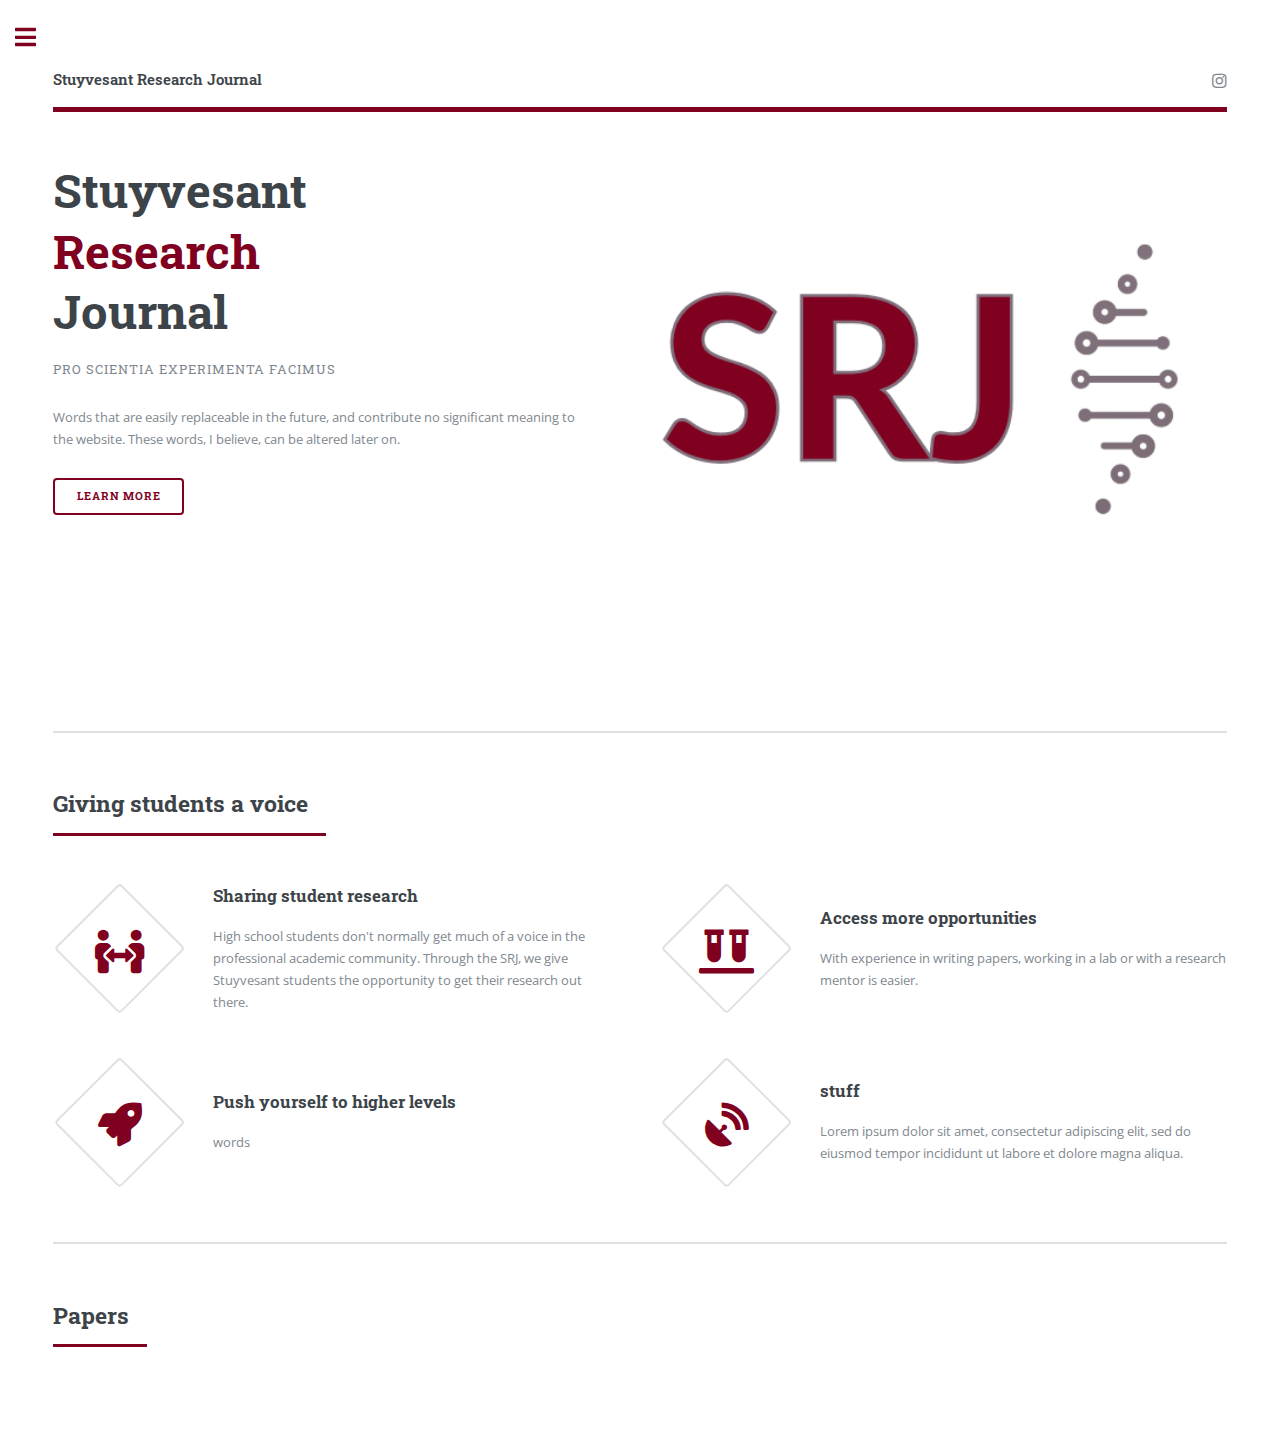
==== index.html @ 85391aee "Add files via upload" ====
<!DOCTYPE HTML>
<!--
	Editorial by HTML5 UP
	html5up.net | @ajlkn
	Free for personal and commercial use under the CCA 3.0 license (html5up.net/license)
-->
<html>

<head>
	<title>SRJ | Home</title>
	<meta charset="utf-8">
	<meta name="viewport" content="width=device-width, initial-scale=1, user-scalable=no">
	<link rel="stylesheet" href="assets/css/main.css">
</head>

<body class="is-preload">

	<!-- Wrapper -->
	<div id="wrapper">

		<!-- Main -->
		<div id="main">
			<div class="inner">

				<!-- Header -->
				<header id="header">
					<a href="index.html" class="logo"><strong>Stuyvesant Research Journal</strong></a>
					<ul class="icons">
						<!--
										<li><a href="#" class="icon brands fa-twitter"><span class="label">Twitter</span></a></li>
										<li><a href="#" class="icon brands fa-facebook-f"><span class="label">Facebook</span></a></li>
										<li><a href="#" class="icon brands fa-snapchat-ghost"><span class="label">Snapchat</span></a></li>
                                        -->
						<li><a href="#" class="icon brands fa-instagram"><span class="label">Instagram</span></a></li>
						<!--
										<li><a href="#" class="icon brands fa-medium-m"><span class="label">Medium</span></a></li>
                                        -->
					</ul>
				</header>

				<!-- Banner -->
				<section id="banner">
					<div class="content">
						<header>
							<h1>Stuyvesant<br>
								<span style="color: #800020">Research</span><br>
								Journal
							</h1>
							<p>Pro scientia experimenta facimus</p>
						</header>
						<p>Words that are easily replaceable in the future, and contribute no significant meaning to the
							website. These words, I believe, can be altered later on.</p>
						<ul class="actions">
							<li><a href="#" class="button big">Learn More</a></li>
						</ul>
					</div>
					<span class="image object">
						<img src="images/srj_logo(prototype).png" alt="" />
					</span>
				</section>

				<!-- Section -->
				<section>
					<header class="major">
						<h2>Giving students a voice</h2>
					</header>
					<div class="features">
						<article>
							<span class="icon solid fa-people-arrows"></span>
							<div class="content">
								<h3>Sharing student research</h3>
								<p>High school students don't normally get much of a voice in the professional academic
									community. Through the SRJ, we give Stuyvesant students the opportunity to get their
									research out there.</p>
							</div>
						</article>
						<article>
							<span class="icon solid fa-vials"></span>
							<div class="content">
								<h3>Access more opportunities</h3>
								<p>With experience in writing papers, working in a lab or with a research mentor is
									easier.</p>
							</div>
						</article>
						<article>
							<span class="icon solid fa-rocket"></span>
							<div class="content">
								<h3>Push yourself to higher levels</h3>
								<p>words</p>
							</div>
						</article>
						<article>
							<span class="icon solid fa-satellite-dish"></span>
							<div class="content">
								<h3>stuff</h3>
								<p>Lorem ipsum dolor sit amet, consectetur adipiscing elit, sed do eiusmod tempor
									incididunt ut labore et dolore magna aliqua.</p>
							</div>
						</article>
					</div>
				</section>

				<!-- Section -->
				<section>
					<header class="major">
						<h2>Papers</h2>
					</header>
					<div class="posts">
						<!--
						<article>
							<a href="#" class="image"><img src="images/pic01.jpg" alt="" /></a>
							<h3>Interdum aenean</h3>
							<p>Aenean ornare velit lacus, ac varius enim lorem ullamcorper dolore. Proin aliquam
								facilisis ante interdum. Sed nulla amet lorem feugiat tempus aliquam.</p>
							<ul class="actions">
								<li><a href="#" class="button">More</a></li>
							</ul>
						</article>
						<article>
							<a href="#" class="image"><img src="images/pic02.jpg" alt="" /></a>
							<h3>Nulla amet dolore</h3>
							<p>Aenean ornare velit lacus, ac varius enim lorem ullamcorper dolore. Proin aliquam
								facilisis ante interdum. Sed nulla amet lorem feugiat tempus aliquam.</p>
							<ul class="actions">
								<li><a href="#" class="button">More</a></li>
							</ul>
						</article>
						<article>
							<a href="#" class="image"><img src="images/pic03.jpg" alt="" /></a>
							<h3>Tempus ullamcorper</h3>
							<p>Aenean ornare velit lacus, ac varius enim lorem ullamcorper dolore. Proin aliquam
								facilisis ante interdum. Sed nulla amet lorem feugiat tempus aliquam.</p>
							<ul class="actions">
								<li><a href="#" class="button">More</a></li>
							</ul>
						</article>
						<article>
							<a href="#" class="image"><img src="images/pic04.jpg" alt="" /></a>
							<h3>Sed etiam facilis</h3>
							<p>Aenean ornare velit lacus, ac varius enim lorem ullamcorper dolore. Proin aliquam
								facilisis ante interdum. Sed nulla amet lorem feugiat tempus aliquam.</p>
							<ul class="actions">
								<li><a href="#" class="button">More</a></li>
							</ul>
						</article>
						<article>
							<a href="#" class="image"><img src="images/pic05.jpg" alt="" /></a>
							<h3>Feugiat lorem aenean</h3>
							<p>Aenean ornare velit lacus, ac varius enim lorem ullamcorper dolore. Proin aliquam
								facilisis ante interdum. Sed nulla amet lorem feugiat tempus aliquam.</p>
							<ul class="actions">
								<li><a href="#" class="button">More</a></li>
							</ul>
						</article>
						<article>
							<a href="#" class="image"><img src="images/pic06.jpg" alt="" /></a>
							<h3>Amet varius aliquam</h3>
							<p>Aenean ornare velit lacus, ac varius enim lorem ullamcorper dolore. Proin aliquam
								facilisis ante interdum. Sed nulla amet lorem feugiat tempus aliquam.</p>
							<ul class="actions">
								<li><a href="#" class="button">More</a></li>
							</ul>
						</article>-->
					</div>
				</section>

			</div>
		</div>

		<!-- Sidebar -->
		<div id="sidebar">
			<div class="inner">

				<!-- Search -->
				<section id="search" class="alt">
					<form method="post" action="#">
						<input type="text" name="query" id="query" placeholder="Search" />
					</form>
				</section>

				<!-- Menu -->
				<nav id="menu">
					<header class="major">
						<h2>Menu</h2>
					</header>
					<ul>
						<li><a href="index.html">Homepage</a></li>
						<li><a href="about.html">About Us</a></li>
						<li>
							<span class="opener">Papers</span>
							<ul>
								<li><a href="#">All Papers</a></li>
								<li><a href="#">Biology</a></li>
								<li><a href="#">Chemistry</a></li>
								<li><a href="#">Mathematics</a></li>
							</ul>
						</li>
						<li><a href="#">Submit your own</a></li>
						<li><a href="#">Contact us</a></li>
					</ul>
				</nav>

				<!-- Section
				<section>
					<header class="major">
						<h2>Ante interdum</h2>
					</header>
					<div class="mini-posts">
						<article>
							<a href="#" class="image"><img src="images/pic07.jpg" alt="" /></a>
							<p>Aenean ornare velit lacus, ac varius enim lorem ullamcorper dolore aliquam.</p>
						</article>
						<article>
							<a href="#" class="image"><img src="images/pic08.jpg" alt="" /></a>
							<p>Aenean ornare velit lacus, ac varius enim lorem ullamcorper dolore aliquam.</p>
						</article>
						<article>
							<a href="#" class="image"><img src="images/pic09.jpg" alt="" /></a>
							<p>Aenean ornare velit lacus, ac varius enim lorem ullamcorper dolore aliquam.</p>
						</article>
					</div>
					<ul class="actions">
						<li><a href="#" class="button">More</a></li>
					</ul>
				</section>
			-->

				<!-- Section -->
				<section>
					<header class="major">
						<h2>Get in touch</h2>
					</header>
					<p>Sed varius enim lorem ullamcorper dolore aliquam aenean ornare velit lacus, ac varius enim lorem
						ullamcorper dolore. Proin sed aliquam facilisis ante interdum. Sed nulla amet lorem feugiat
						tempus aliquam.</p>
					<ul class="contact">
						<li class="icon solid fa-envelope"><a href="#">address@domain.com</a></li>
						<li class="icon solid fa-phone">(000) 000-0000</li>
						<li class="icon solid fa-home">345 Chambers Street<br />
							New York, NY 10282</li>
					</ul>
				</section>

				<!-- Footer -->
				<footer id="footer">
					<p class="copyright">&copy; We don't have one. No rights reserved. Created by Ian Savino.</p>
				</footer>

			</div>
		</div>

	</div>

	<!-- Scripts -->
	<script src="assets/js/jquery.min.js"></script>
	<script src="assets/js/browser.min.js"></script>
	<script src="assets/js/breakpoints.min.js"></script>
	<script src="assets/js/util.js"></script>
	<script src="assets/js/main.js"></script>

</body>

</html>
---- assets/css/main.css ----
@import url(fontawesome-all.min.css);
@import url("https://fonts.googleapis.com/css?family=Open+Sans:400,600,400italic,600italic|Roboto+Slab:400,700");
/*
	Editorial by HTML5 UP
	html5up.net | @ajlkn
	Free for personal and commercial use under the CCA 3.0 license (html5up.net/license)
*/
html, body, div, span, applet, object,
iframe, h1, h2, h3, h4, h5, h6, p, blockquote,
pre, a, abbr, acronym, address, big, cite,
code, del, dfn, em, img, ins, kbd, q, s, samp,
small, strike, strong, sub, sup, tt, var, b,
u, i, center, dl, dt, dd, ol, ul, li, fieldset,
form, label, legend, table, caption, tbody,
tfoot, thead, tr, th, td, article, aside,
canvas, details, embed, figure, figcaption,
footer, header, hgroup, menu, nav, output, ruby,
section, summary, time, mark, audio, video {
  margin: 0;
  padding: 0;
  border: 0;
  font-size: 100%;
  font: inherit;
  vertical-align: baseline; }

article, aside, details, figcaption, figure,
footer, header, hgroup, menu, nav, section {
  display: block; }

body {
  line-height: 1; }

ol, ul {
  list-style: none; }

blockquote, q {
  quotes: none; }
  blockquote:before, blockquote:after, q:before, q:after {
    content: '';
    content: none; }

table {
  border-collapse: collapse;
  border-spacing: 0; }

body {
  -webkit-text-size-adjust: none; }

mark {
  background-color: transparent;
  color: inherit; }

input::-moz-focus-inner {
  border: 0;
  padding: 0; }

input, select, textarea {
  -moz-appearance: none;
  -webkit-appearance: none;
  -ms-appearance: none;
  appearance: none; }

/* Basic */
@-ms-viewport {
  width: device-width; }

body {
  -ms-overflow-style: scrollbar; }

@media screen and (max-width: 480px) {
  html, body {
    min-width: 320px; } }

html {
  box-sizing: border-box; }

*, *:before, *:after {
  box-sizing: inherit; }

body {
  background: #ffffff; }
  body.is-preload *, body.is-preload *:before, body.is-preload *:after, body.is-resizing *, body.is-resizing *:before, body.is-resizing *:after {
    -moz-animation: none !important;
    -webkit-animation: none !important;
    -ms-animation: none !important;
    animation: none !important;
    -moz-transition: none !important;
    -webkit-transition: none !important;
    -ms-transition: none !important;
    transition: none !important; }

/* Type */
body, input, select, textarea {
  color: #7f888f;
  font-family: "Open Sans", sans-serif;
  font-size: 13pt;
  font-weight: 400;
  line-height: 1.65; }
  @media screen and (max-width: 1680px) {
    body, input, select, textarea {
      font-size: 11pt; } }
  @media screen and (max-width: 1280px) {
    body, input, select, textarea {
      font-size: 10pt; } }
  @media screen and (max-width: 360px) {
    body, input, select, textarea {
      font-size: 9pt; } }

a {
  -moz-transition: color 0.2s ease-in-out, border-bottom-color 0.2s ease-in-out;
  -webkit-transition: color 0.2s ease-in-out, border-bottom-color 0.2s ease-in-out;
  -ms-transition: color 0.2s ease-in-out, border-bottom-color 0.2s ease-in-out;
  transition: color 0.2s ease-in-out, border-bottom-color 0.2s ease-in-out;
  border-bottom: dotted 1px;
  color: #800020;
  text-decoration: none; }
  a:hover {
    border-bottom-color: #800020;
    color: #800020 !important; }
    a:hover strong {
      color: inherit; }

strong, b {
  color: #3d4449;
  font-weight: 600; }

em, i {
  font-style: italic; }

p {
  margin: 0 0 2em 0; }

h1, h2, h3, h4, h5, h6 {
  color: #3d4449;
  font-family: "Roboto Slab", serif;
  font-weight: 700;
  line-height: 1.5;
  margin: 0 0 1em 0; }
  h1 a, h2 a, h3 a, h4 a, h5 a, h6 a {
    color: inherit;
    text-decoration: none;
    border-bottom: 0; }

h1 {
  font-size: 4em;
  margin: 0 0 0.5em 0;
  line-height: 1.3; }

h2 {
  font-size: 1.75em; }

h3 {
  font-size: 1.25em; }

h4 {
  font-size: 1.1em; }

h5 {
  font-size: 0.9em; }

h6 {
  font-size: 0.7em; }

@media screen and (max-width: 1680px) {
  h1 {
    font-size: 3.5em; } }

@media screen and (max-width: 980px) {
  h1 {
    font-size: 3.25em; } }

@media screen and (max-width: 736px) {
  h1 {
    font-size: 2em;
    line-height: 1.4; }
  h2 {
    font-size: 1.5em; } }

sub {
  font-size: 0.8em;
  position: relative;
  top: 0.5em; }

sup {
  font-size: 0.8em;
  position: relative;
  top: -0.5em; }

blockquote {
  border-left: solid 3px rgba(210, 215, 217, 0.75);
  font-style: italic;
  margin: 0 0 2em 0;
  padding: 0.5em 0 0.5em 2em; }

code {
  background: rgba(230, 235, 237, 0.25);
  border-radius: 0.375em;
  border: solid 1px rgba(210, 215, 217, 0.75);
  font-family: "Courier New", monospace;
  font-size: 0.9em;
  margin: 0 0.25em;
  padding: 0.25em 0.65em; }

pre {
  -webkit-overflow-scrolling: touch;
  font-family: "Courier New", monospace;
  font-size: 0.9em;
  margin: 0 0 2em 0; }
  pre code {
    display: block;
    line-height: 1.75;
    padding: 1em 1.5em;
    overflow-x: auto; }

hr {
  border: 0;
  border-bottom: solid 1px rgba(210, 215, 217, 0.75);
  margin: 2em 0; }
  hr.major {
    margin: 3em 0; }

.align-left {
  text-align: left; }

.align-center {
  text-align: center; }

.align-right {
  text-align: right; }

/* Row */
.row {
  display: flex;
  flex-wrap: wrap;
  box-sizing: border-box;
  align-items: stretch; }
  .row > * {
    box-sizing: border-box; }
  .row.gtr-uniform > * > :last-child {
    margin-bottom: 0; }
  .row.aln-left {
    justify-content: flex-start; }
  .row.aln-center {
    justify-content: center; }
  .row.aln-right {
    justify-content: flex-end; }
  .row.aln-top {
    align-items: flex-start; }
  .row.aln-middle {
    align-items: center; }
  .row.aln-bottom {
    align-items: flex-end; }
  .row > .imp {
    order: -1; }
  .row > .col-1 {
    width: 8.33333%; }
  .row > .off-1 {
    margin-left: 8.33333%; }
  .row > .col-2 {
    width: 16.66667%; }
  .row > .off-2 {
    margin-left: 16.66667%; }
  .row > .col-3 {
    width: 25%; }
  .row > .off-3 {
    margin-left: 25%; }
  .row > .col-4 {
    width: 33.33333%; }
  .row > .off-4 {
    margin-left: 33.33333%; }
  .row > .col-5 {
    width: 41.66667%; }
  .row > .off-5 {
    margin-left: 41.66667%; }
  .row > .col-6 {
    width: 50%; }
  .row > .off-6 {
    margin-left: 50%; }
  .row > .col-7 {
    width: 58.33333%; }
  .row > .off-7 {
    margin-left: 58.33333%; }
  .row > .col-8 {
    width: 66.66667%; }
  .row > .off-8 {
    margin-left: 66.66667%; }
  .row > .col-9 {
    width: 75%; }
  .row > .off-9 {
    margin-left: 75%; }
  .row > .col-10 {
    width: 83.33333%; }
  .row > .off-10 {
    margin-left: 83.33333%; }
  .row > .col-11 {
    width: 91.66667%; }
  .row > .off-11 {
    margin-left: 91.66667%; }
  .row > .col-12 {
    width: 100%; }
  .row > .off-12 {
    margin-left: 100%; }
  .row.gtr-0 {
    margin-top: 0;
    margin-left: 0em; }
    .row.gtr-0 > * {
      padding: 0 0 0 0em; }
    .row.gtr-0.gtr-uniform {
      margin-top: 0em; }
      .row.gtr-0.gtr-uniform > * {
        padding-top: 0em; }
  .row.gtr-25 {
    margin-top: 0;
    margin-left: -0.375em; }
    .row.gtr-25 > * {
      padding: 0 0 0 0.375em; }
    .row.gtr-25.gtr-uniform {
      margin-top: -0.375em; }
      .row.gtr-25.gtr-uniform > * {
        padding-top: 0.375em; }
  .row.gtr-50 {
    margin-top: 0;
    margin-left: -0.75em; }
    .row.gtr-50 > * {
      padding: 0 0 0 0.75em; }
    .row.gtr-50.gtr-uniform {
      margin-top: -0.75em; }
      .row.gtr-50.gtr-uniform > * {
        padding-top: 0.75em; }
  .row {
    margin-top: 0;
    margin-left: -1.5em; }
    .row > * {
      padding: 0 0 0 1.5em; }
    .row.gtr-uniform {
      margin-top: -1.5em; }
      .row.gtr-uniform > * {
        padding-top: 1.5em; }
  .row.gtr-150 {
    margin-top: 0;
    margin-left: -2.25em; }
    .row.gtr-150 > * {
      padding: 0 0 0 2.25em; }
    .row.gtr-150.gtr-uniform {
      margin-top: -2.25em; }
      .row.gtr-150.gtr-uniform > * {
        padding-top: 2.25em; }
  .row.gtr-200 {
    margin-top: 0;
    margin-left: -3em; }
    .row.gtr-200 > * {
      padding: 0 0 0 3em; }
    .row.gtr-200.gtr-uniform {
      margin-top: -3em; }
      .row.gtr-200.gtr-uniform > * {
        padding-top: 3em; }
  @media screen and (max-width: 1680px) {
    .row {
      display: flex;
      flex-wrap: wrap;
      box-sizing: border-box;
      align-items: stretch; }
      .row > * {
        box-sizing: border-box; }
      .row.gtr-uniform > * > :last-child {
        margin-bottom: 0; }
      .row.aln-left {
        justify-content: flex-start; }
      .row.aln-center {
        justify-content: center; }
      .row.aln-right {
        justify-content: flex-end; }
      .row.aln-top {
        align-items: flex-start; }
      .row.aln-middle {
        align-items: center; }
      .row.aln-bottom {
        align-items: flex-end; }
      .row > .imp-xlarge {
        order: -1; }
      .row > .col-1-xlarge {
        width: 8.33333%; }
      .row > .off-1-xlarge {
        margin-left: 8.33333%; }
      .row > .col-2-xlarge {
        width: 16.66667%; }
      .row > .off-2-xlarge {
        margin-left: 16.66667%; }
      .row > .col-3-xlarge {
        width: 25%; }
      .row > .off-3-xlarge {
        margin-left: 25%; }
      .row > .col-4-xlarge {
        width: 33.33333%; }
      .row > .off-4-xlarge {
        margin-left: 33.33333%; }
      .row > .col-5-xlarge {
        width: 41.66667%; }
      .row > .off-5-xlarge {
        margin-left: 41.66667%; }
      .row > .col-6-xlarge {
        width: 50%; }
      .row > .off-6-xlarge {
        margin-left: 50%; }
      .row > .col-7-xlarge {
        width: 58.33333%; }
      .row > .off-7-xlarge {
        margin-left: 58.33333%; }
      .row > .col-8-xlarge {
        width: 66.66667%; }
      .row > .off-8-xlarge {
        margin-left: 66.66667%; }
      .row > .col-9-xlarge {
        width: 75%; }
      .row > .off-9-xlarge {
        margin-left: 75%; }
      .row > .col-10-xlarge {
        width: 83.33333%; }
      .row > .off-10-xlarge {
        margin-left: 83.33333%; }
      .row > .col-11-xlarge {
        width: 91.66667%; }
      .row > .off-11-xlarge {
        margin-left: 91.66667%; }
      .row > .col-12-xlarge {
        width: 100%; }
      .row > .off-12-xlarge {
        margin-left: 100%; }
      .row.gtr-0 {
        margin-top: 0;
        margin-left: 0em; }
        .row.gtr-0 > * {
          padding: 0 0 0 0em; }
        .row.gtr-0.gtr-uniform {
          margin-top: 0em; }
          .row.gtr-0.gtr-uniform > * {
            padding-top: 0em; }
      .row.gtr-25 {
        margin-top: 0;
        margin-left: -0.375em; }
        .row.gtr-25 > * {
          padding: 0 0 0 0.375em; }
        .row.gtr-25.gtr-uniform {
          margin-top: -0.375em; }
          .row.gtr-25.gtr-uniform > * {
            padding-top: 0.375em; }
      .row.gtr-50 {
        margin-top: 0;
        margin-left: -0.75em; }
        .row.gtr-50 > * {
          padding: 0 0 0 0.75em; }
        .row.gtr-50.gtr-uniform {
          margin-top: -0.75em; }
          .row.gtr-50.gtr-uniform > * {
            padding-top: 0.75em; }
      .row {
        margin-top: 0;
        margin-left: -1.5em; }
        .row > * {
          padding: 0 0 0 1.5em; }
        .row.gtr-uniform {
          margin-top: -1.5em; }
          .row.gtr-uniform > * {
            padding-top: 1.5em; }
      .row.gtr-150 {
        margin-top: 0;
        margin-left: -2.25em; }
        .row.gtr-150 > * {
          padding: 0 0 0 2.25em; }
        .row.gtr-150.gtr-uniform {
          margin-top: -2.25em; }
          .row.gtr-150.gtr-uniform > * {
            padding-top: 2.25em; }
      .row.gtr-200 {
        margin-top: 0;
        margin-left: -3em; }
        .row.gtr-200 > * {
          padding: 0 0 0 3em; }
        .row.gtr-200.gtr-uniform {
          margin-top: -3em; }
          .row.gtr-200.gtr-uniform > * {
            padding-top: 3em; } }
  @media screen and (max-width: 1280px) {
    .row {
      display: flex;
      flex-wrap: wrap;
      box-sizing: border-box;
      align-items: stretch; }
      .row > * {
        box-sizing: border-box; }
      .row.gtr-uniform > * > :last-child {
        margin-bottom: 0; }
      .row.aln-left {
        justify-content: flex-start; }
      .row.aln-center {
        justify-content: center; }
      .row.aln-right {
        justify-content: flex-end; }
      .row.aln-top {
        align-items: flex-start; }
      .row.aln-middle {
        align-items: center; }
      .row.aln-bottom {
        align-items: flex-end; }
      .row > .imp-large {
        order: -1; }
      .row > .col-1-large {
        width: 8.33333%; }
      .row > .off-1-large {
        margin-left: 8.33333%; }
      .row > .col-2-large {
        width: 16.66667%; }
      .row > .off-2-large {
        margin-left: 16.66667%; }
      .row > .col-3-large {
        width: 25%; }
      .row > .off-3-large {
        margin-left: 25%; }
      .row > .col-4-large {
        width: 33.33333%; }
      .row > .off-4-large {
        margin-left: 33.33333%; }
      .row > .col-5-large {
        width: 41.66667%; }
      .row > .off-5-large {
        margin-left: 41.66667%; }
      .row > .col-6-large {
        width: 50%; }
      .row > .off-6-large {
        margin-left: 50%; }
      .row > .col-7-large {
        width: 58.33333%; }
      .row > .off-7-large {
        margin-left: 58.33333%; }
      .row > .col-8-large {
        width: 66.66667%; }
      .row > .off-8-large {
        margin-left: 66.66667%; }
      .row > .col-9-large {
        width: 75%; }
      .row > .off-9-large {
        margin-left: 75%; }
      .row > .col-10-large {
        width: 83.33333%; }
      .row > .off-10-large {
        margin-left: 83.33333%; }
      .row > .col-11-large {
        width: 91.66667%; }
      .row > .off-11-large {
        margin-left: 91.66667%; }
      .row > .col-12-large {
        width: 100%; }
      .row > .off-12-large {
        margin-left: 100%; }
      .row.gtr-0 {
        margin-top: 0;
        margin-left: 0em; }
        .row.gtr-0 > * {
          padding: 0 0 0 0em; }
        .row.gtr-0.gtr-uniform {
          margin-top: 0em; }
          .row.gtr-0.gtr-uniform > * {
            padding-top: 0em; }
      .row.gtr-25 {
        margin-top: 0;
        margin-left: -0.375em; }
        .row.gtr-25 > * {
          padding: 0 0 0 0.375em; }
        .row.gtr-25.gtr-uniform {
          margin-top: -0.375em; }
          .row.gtr-25.gtr-uniform > * {
            padding-top: 0.375em; }
      .row.gtr-50 {
        margin-top: 0;
        margin-left: -0.75em; }
        .row.gtr-50 > * {
          padding: 0 0 0 0.75em; }
        .row.gtr-50.gtr-uniform {
          margin-top: -0.75em; }
          .row.gtr-50.gtr-uniform > * {
            padding-top: 0.75em; }
      .row {
        margin-top: 0;
        margin-left: -1.5em; }
        .row > * {
          padding: 0 0 0 1.5em; }
        .row.gtr-uniform {
          margin-top: -1.5em; }
          .row.gtr-uniform > * {
            padding-top: 1.5em; }
      .row.gtr-150 {
        margin-top: 0;
        margin-left: -2.25em; }
        .row.gtr-150 > * {
          padding: 0 0 0 2.25em; }
        .row.gtr-150.gtr-uniform {
          margin-top: -2.25em; }
          .row.gtr-150.gtr-uniform > * {
            padding-top: 2.25em; }
      .row.gtr-200 {
        margin-top: 0;
        margin-left: -3em; }
        .row.gtr-200 > * {
          padding: 0 0 0 3em; }
        .row.gtr-200.gtr-uniform {
          margin-top: -3em; }
          .row.gtr-200.gtr-uniform > * {
            padding-top: 3em; } }
  @media screen and (max-width: 980px) {
    .row {
      display: flex;
      flex-wrap: wrap;
      box-sizing: border-box;
      align-items: stretch; }
      .row > * {
        box-sizing: border-box; }
      .row.gtr-uniform > * > :last-child {
        margin-bottom: 0; }
      .row.aln-left {
        justify-content: flex-start; }
      .row.aln-center {
        justify-content: center; }
      .row.aln-right {
        justify-content: flex-end; }
      .row.aln-top {
        align-items: flex-start; }
      .row.aln-middle {
        align-items: center; }
      .row.aln-bottom {
        align-items: flex-end; }
      .row > .imp-medium {
        order: -1; }
      .row > .col-1-medium {
        width: 8.33333%; }
      .row > .off-1-medium {
        margin-left: 8.33333%; }
      .row > .col-2-medium {
        width: 16.66667%; }
      .row > .off-2-medium {
        margin-left: 16.66667%; }
      .row > .col-3-medium {
        width: 25%; }
      .row > .off-3-medium {
        margin-left: 25%; }
      .row > .col-4-medium {
        width: 33.33333%; }
      .row > .off-4-medium {
        margin-left: 33.33333%; }
      .row > .col-5-medium {
        width: 41.66667%; }
      .row > .off-5-medium {
        margin-left: 41.66667%; }
      .row > .col-6-medium {
        width: 50%; }
      .row > .off-6-medium {
        margin-left: 50%; }
      .row > .col-7-medium {
        width: 58.33333%; }
      .row > .off-7-medium {
        margin-left: 58.33333%; }
      .row > .col-8-medium {
        width: 66.66667%; }
      .row > .off-8-medium {
        margin-left: 66.66667%; }
      .row > .col-9-medium {
        width: 75%; }
      .row > .off-9-medium {
        margin-left: 75%; }
      .row > .col-10-medium {
        width: 83.33333%; }
      .row > .off-10-medium {
        margin-left: 83.33333%; }
      .row > .col-11-medium {
        width: 91.66667%; }
      .row > .off-11-medium {
        margin-left: 91.66667%; }
      .row > .col-12-medium {
        width: 100%; }
      .row > .off-12-medium {
        margin-left: 100%; }
      .row.gtr-0 {
        margin-top: 0;
        margin-left: 0em; }
        .row.gtr-0 > * {
          padding: 0 0 0 0em; }
        .row.gtr-0.gtr-uniform {
          margin-top: 0em; }
          .row.gtr-0.gtr-uniform > * {
            padding-top: 0em; }
      .row.gtr-25 {
        margin-top: 0;
        margin-left: -0.375em; }
        .row.gtr-25 > * {
          padding: 0 0 0 0.375em; }
        .row.gtr-25.gtr-uniform {
          margin-top: -0.375em; }
          .row.gtr-25.gtr-uniform > * {
            padding-top: 0.375em; }
      .row.gtr-50 {
        margin-top: 0;
        margin-left: -0.75em; }
        .row.gtr-50 > * {
          padding: 0 0 0 0.75em; }
        .row.gtr-50.gtr-uniform {
          margin-top: -0.75em; }
          .row.gtr-50.gtr-uniform > * {
            padding-top: 0.75em; }
      .row {
        margin-top: 0;
        margin-left: -1.5em; }
        .row > * {
          padding: 0 0 0 1.5em; }
        .row.gtr-uniform {
          margin-top: -1.5em; }
          .row.gtr-uniform > * {
            padding-top: 1.5em; }
      .row.gtr-150 {
        margin-top: 0;
        margin-left: -2.25em; }
        .row.gtr-150 > * {
          padding: 0 0 0 2.25em; }
        .row.gtr-150.gtr-uniform {
          margin-top: -2.25em; }
          .row.gtr-150.gtr-uniform > * {
            padding-top: 2.25em; }
      .row.gtr-200 {
        margin-top: 0;
        margin-left: -3em; }
        .row.gtr-200 > * {
          padding: 0 0 0 3em; }
        .row.gtr-200.gtr-uniform {
          margin-top: -3em; }
          .row.gtr-200.gtr-uniform > * {
            padding-top: 3em; } }
  @media screen and (max-width: 736px) {
    .row {
      display: flex;
      flex-wrap: wrap;
      box-sizing: border-box;
      align-items: stretch; }
      .row > * {
        box-sizing: border-box; }
      .row.gtr-uniform > * > :last-child {
        margin-bottom: 0; }
      .row.aln-left {
        justify-content: flex-start; }
      .row.aln-center {
        justify-content: center; }
      .row.aln-right {
        justify-content: flex-end; }
      .row.aln-top {
        align-items: flex-start; }
      .row.aln-middle {
        align-items: center; }
      .row.aln-bottom {
        align-items: flex-end; }
      .row > .imp-small {
        order: -1; }
      .row > .col-1-small {
        width: 8.33333%; }
      .row > .off-1-small {
        margin-left: 8.33333%; }
      .row > .col-2-small {
        width: 16.66667%; }
      .row > .off-2-small {
        margin-left: 16.66667%; }
      .row > .col-3-small {
        width: 25%; }
      .row > .off-3-small {
        margin-left: 25%; }
      .row > .col-4-small {
        width: 33.33333%; }
      .row > .off-4-small {
        margin-left: 33.33333%; }
      .row > .col-5-small {
        width: 41.66667%; }
      .row > .off-5-small {
        margin-left: 41.66667%; }
      .row > .col-6-small {
        width: 50%; }
      .row > .off-6-small {
        margin-left: 50%; }
      .row > .col-7-small {
        width: 58.33333%; }
      .row > .off-7-small {
        margin-left: 58.33333%; }
      .row > .col-8-small {
        width: 66.66667%; }
      .row > .off-8-small {
        margin-left: 66.66667%; }
      .row > .col-9-small {
        width: 75%; }
      .row > .off-9-small {
        margin-left: 75%; }
      .row > .col-10-small {
        width: 83.33333%; }
      .row > .off-10-small {
        margin-left: 83.33333%; }
      .row > .col-11-small {
        width: 91.66667%; }
      .row > .off-11-small {
        margin-left: 91.66667%; }
      .row > .col-12-small {
        width: 100%; }
      .row > .off-12-small {
        margin-left: 100%; }
      .row.gtr-0 {
        margin-top: 0;
        margin-left: 0em; }
        .row.gtr-0 > * {
          padding: 0 0 0 0em; }
        .row.gtr-0.gtr-uniform {
          margin-top: 0em; }
          .row.gtr-0.gtr-uniform > * {
            padding-top: 0em; }
      .row.gtr-25 {
        margin-top: 0;
        margin-left: -0.375em; }
        .row.gtr-25 > * {
          padding: 0 0 0 0.375em; }
        .row.gtr-25.gtr-uniform {
          margin-top: -0.375em; }
          .row.gtr-25.gtr-uniform > * {
            padding-top: 0.375em; }
      .row.gtr-50 {
        margin-top: 0;
        margin-left: -0.75em; }
        .row.gtr-50 > * {
          padding: 0 0 0 0.75em; }
        .row.gtr-50.gtr-uniform {
          margin-top: -0.75em; }
          .row.gtr-50.gtr-uniform > * {
            padding-top: 0.75em; }
      .row {
        margin-top: 0;
        margin-left: -1.5em; }
        .row > * {
          padding: 0 0 0 1.5em; }
        .row.gtr-uniform {
          margin-top: -1.5em; }
          .row.gtr-uniform > * {
            padding-top: 1.5em; }
      .row.gtr-150 {
        margin-top: 0;
        margin-left: -2.25em; }
        .row.gtr-150 > * {
          padding: 0 0 0 2.25em; }
        .row.gtr-150.gtr-uniform {
          margin-top: -2.25em; }
          .row.gtr-150.gtr-uniform > * {
            padding-top: 2.25em; }
      .row.gtr-200 {
        margin-top: 0;
        margin-left: -3em; }
        .row.gtr-200 > * {
          padding: 0 0 0 3em; }
        .row.gtr-200.gtr-uniform {
          margin-top: -3em; }
          .row.gtr-200.gtr-uniform > * {
            padding-top: 3em; } }
  @media screen and (max-width: 480px) {
    .row {
      display: flex;
      flex-wrap: wrap;
      box-sizing: border-box;
      align-items: stretch; }
      .row > * {
        box-sizing: border-box; }
      .row.gtr-uniform > * > :last-child {
        margin-bottom: 0; }
      .row.aln-left {
        justify-content: flex-start; }
      .row.aln-center {
        justify-content: center; }
      .row.aln-right {
        justify-content: flex-end; }
      .row.aln-top {
        align-items: flex-start; }
      .row.aln-middle {
        align-items: center; }
      .row.aln-bottom {
        align-items: flex-end; }
      .row > .imp-xsmall {
        order: -1; }
      .row > .col-1-xsmall {
        width: 8.33333%; }
      .row > .off-1-xsmall {
        margin-left: 8.33333%; }
      .row > .col-2-xsmall {
        width: 16.66667%; }
      .row > .off-2-xsmall {
        margin-left: 16.66667%; }
      .row > .col-3-xsmall {
        width: 25%; }
      .row > .off-3-xsmall {
        margin-left: 25%; }
      .row > .col-4-xsmall {
        width: 33.33333%; }
      .row > .off-4-xsmall {
        margin-left: 33.33333%; }
      .row > .col-5-xsmall {
        width: 41.66667%; }
      .row > .off-5-xsmall {
        margin-left: 41.66667%; }
      .row > .col-6-xsmall {
        width: 50%; }
      .row > .off-6-xsmall {
        margin-left: 50%; }
      .row > .col-7-xsmall {
        width: 58.33333%; }
      .row > .off-7-xsmall {
        margin-left: 58.33333%; }
      .row > .col-8-xsmall {
        width: 66.66667%; }
      .row > .off-8-xsmall {
        margin-left: 66.66667%; }
      .row > .col-9-xsmall {
        width: 75%; }
      .row > .off-9-xsmall {
        margin-left: 75%; }
      .row > .col-10-xsmall {
        width: 83.33333%; }
      .row > .off-10-xsmall {
        margin-left: 83.33333%; }
      .row > .col-11-xsmall {
        width: 91.66667%; }
      .row > .off-11-xsmall {
        margin-left: 91.66667%; }
      .row > .col-12-xsmall {
        width: 100%; }
      .row > .off-12-xsmall {
        margin-left: 100%; }
      .row.gtr-0 {
        margin-top: 0;
        margin-left: 0em; }
        .row.gtr-0 > * {
          padding: 0 0 0 0em; }
        .row.gtr-0.gtr-uniform {
          margin-top: 0em; }
          .row.gtr-0.gtr-uniform > * {
            padding-top: 0em; }
      .row.gtr-25 {
        margin-top: 0;
        margin-left: -0.375em; }
        .row.gtr-25 > * {
          padding: 0 0 0 0.375em; }
        .row.gtr-25.gtr-uniform {
          margin-top: -0.375em; }
          .row.gtr-25.gtr-uniform > * {
            padding-top: 0.375em; }
      .row.gtr-50 {
        margin-top: 0;
        margin-left: -0.75em; }
        .row.gtr-50 > * {
          padding: 0 0 0 0.75em; }
        .row.gtr-50.gtr-uniform {
          margin-top: -0.75em; }
          .row.gtr-50.gtr-uniform > * {
            padding-top: 0.75em; }
      .row {
        margin-top: 0;
        margin-left: -1.5em; }
        .row > * {
          padding: 0 0 0 1.5em; }
        .row.gtr-uniform {
          margin-top: -1.5em; }
          .row.gtr-uniform > * {
            padding-top: 1.5em; }
      .row.gtr-150 {
        margin-top: 0;
        margin-left: -2.25em; }
        .row.gtr-150 > * {
          padding: 0 0 0 2.25em; }
        .row.gtr-150.gtr-uniform {
          margin-top: -2.25em; }
          .row.gtr-150.gtr-uniform > * {
            padding-top: 2.25em; }
      .row.gtr-200 {
        margin-top: 0;
        margin-left: -3em; }
        .row.gtr-200 > * {
          padding: 0 0 0 3em; }
        .row.gtr-200.gtr-uniform {
          margin-top: -3em; }
          .row.gtr-200.gtr-uniform > * {
            padding-top: 3em; } }

/* Section/Article */
section.special, article.special {
  text-align: center; }

header p {
  font-family: "Roboto Slab", serif;
  font-size: 1em;
  font-weight: 400;
  letter-spacing: 0.075em;
  margin-top: -0.5em;
  text-transform: uppercase; }

header.major > :last-child {
  border-bottom: solid 3px #800020;
  display: inline-block;
  margin: 0 0 2em 0;
  padding: 0 0.75em 0.5em 0; }

header.main > :last-child {
  margin: 0 0 1em 0; }

/* Form */
form {
  margin: 0 0 2em 0; }

label {
  color: #3d4449;
  display: block;
  font-size: 0.9em;
  font-weight: 600;
  margin: 0 0 1em 0; }

input[type="text"],
input[type="password"],
input[type="email"],
input[type="tel"],
input[type="search"],
input[type="url"],
select,
textarea {
  -moz-appearance: none;
  -webkit-appearance: none;
  -ms-appearance: none;
  appearance: none;
  background: #ffffff;
  border-radius: 0.375em;
  border: none;
  border: solid 1px rgba(210, 215, 217, 0.75);
  color: inherit;
  display: block;
  outline: 0;
  padding: 0 1em;
  text-decoration: none;
  width: 100%; }
  input[type="text"]:invalid,
  input[type="password"]:invalid,
  input[type="email"]:invalid,
  input[type="tel"]:invalid,
  input[type="search"]:invalid,
  input[type="url"]:invalid,
  select:invalid,
  textarea:invalid {
    box-shadow: none; }
  input[type="text"]:focus,
  input[type="password"]:focus,
  input[type="email"]:focus,
  input[type="tel"]:focus,
  input[type="search"]:focus,
  input[type="url"]:focus,
  select:focus,
  textarea:focus {
    border-color: #800020;
    box-shadow: 0 0 0 1px #800020; }

select {
  background-image: url("data:image/svg+xml;charset=utf8,%3Csvg xmlns='http://www.w3.org/2000/svg' width='40' height='40' preserveAspectRatio='none' viewBox='0 0 40 40'%3E%3Cpath d='M9.4,12.3l10.4,10.4l10.4-10.4c0.2-0.2,0.5-0.4,0.9-0.4c0.3,0,0.6,0.1,0.9,0.4l3.3,3.3c0.2,0.2,0.4,0.5,0.4,0.9 c0,0.4-0.1,0.6-0.4,0.9L20.7,31.9c-0.2,0.2-0.5,0.4-0.9,0.4c-0.3,0-0.6-0.1-0.9-0.4L4.3,17.3c-0.2-0.2-0.4-0.5-0.4-0.9 c0-0.4,0.1-0.6,0.4-0.9l3.3-3.3c0.2-0.2,0.5-0.4,0.9-0.4S9.1,12.1,9.4,12.3z' fill='rgba(210, 215, 217, 0.75)' /%3E%3C/svg%3E");
  background-size: 1.25em;
  background-repeat: no-repeat;
  background-position: calc(100% - 1em) center;
  height: 2.75em;
  padding-right: 2.75em;
  text-overflow: ellipsis; }
  select option {
    color: #3d4449;
    background: #ffffff; }
  select:focus::-ms-value {
    background-color: transparent; }
  select::-ms-expand {
    display: none; }

input[type="text"],
input[type="password"],
input[type="email"],
input[type="tel"],
input[type="search"],
input[type="url"],
select {
  height: 2.75em; }

textarea {
  padding: 0.75em 1em; }

input[type="checkbox"],
input[type="radio"] {
  -moz-appearance: none;
  -webkit-appearance: none;
  -ms-appearance: none;
  appearance: none;
  display: block;
  float: left;
  margin-right: -2em;
  opacity: 0;
  width: 1em;
  z-index: -1; }
  input[type="checkbox"] + label,
  input[type="radio"] + label {
    text-decoration: none;
    color: #7f888f;
    cursor: pointer;
    display: inline-block;
    font-size: 1em;
    font-weight: 400;
    padding-left: 2.4em;
    padding-right: 0.75em;
    position: relative; }
    input[type="checkbox"] + label:before,
    input[type="radio"] + label:before {
      -moz-osx-font-smoothing: grayscale;
      -webkit-font-smoothing: antialiased;
      display: inline-block;
      font-style: normal;
      font-variant: normal;
      text-rendering: auto;
      line-height: 1;
      text-transform: none !important;
      font-family: 'Font Awesome 5 Free';
      font-weight: 900; }
    input[type="checkbox"] + label:before,
    input[type="radio"] + label:before {
      background: #ffffff;
      border-radius: 0.375em;
      border: solid 1px rgba(210, 215, 217, 0.75);
      content: '';
      display: inline-block;
      font-size: 0.8em;
      height: 2.0625em;
      left: 0;
      line-height: 2.0625em;
      position: absolute;
      text-align: center;
      top: 0;
      width: 2.0625em; }
  input[type="checkbox"]:checked + label:before,
  input[type="radio"]:checked + label:before {
    background: #3d4449;
    border-color: #3d4449;
    color: #ffffff;
    content: '\f00c'; }
  input[type="checkbox"]:focus + label:before,
  input[type="radio"]:focus + label:before {
    border-color: #800020;
    box-shadow: 0 0 0 1px #800020; }

input[type="checkbox"] + label:before {
  border-radius: 0.375em; }

input[type="radio"] + label:before {
  border-radius: 100%; }

::-webkit-input-placeholder {
  color: #9fa3a6 !important;
  opacity: 1.0; }

:-moz-placeholder {
  color: #9fa3a6 !important;
  opacity: 1.0; }

::-moz-placeholder {
  color: #9fa3a6 !important;
  opacity: 1.0; }

:-ms-input-placeholder {
  color: #9fa3a6 !important;
  opacity: 1.0; }

/* Box */
.box {
  border-radius: 0.375em;
  border: solid 1px rgba(210, 215, 217, 0.75);
  margin-bottom: 2em;
  padding: 1.5em; }
  .box > :last-child,
  .box > :last-child > :last-child,
  .box > :last-child > :last-child > :last-child {
    margin-bottom: 0; }
  .box.alt {
    border: 0;
    border-radius: 0;
    padding: 0; }

/* Icon */
.icon {
  text-decoration: none;
  border-bottom: none;
  position: relative; }
  .icon:before {
    -moz-osx-font-smoothing: grayscale;
    -webkit-font-smoothing: antialiased;
    display: inline-block;
    font-style: normal;
    font-variant: normal;
    text-rendering: auto;
    line-height: 1;
    text-transform: none !important;
    font-family: 'Font Awesome 5 Free';
    font-weight: 400; }
  .icon > .label {
    display: none; }
  .icon:before {
    line-height: inherit; }
  .icon.solid:before {
    font-weight: 900; }
  .icon.brands:before {
    font-family: 'Font Awesome 5 Brands'; }

/* Image */
.image {
  border-radius: 0.375em;
  border: 0;
  display: inline-block;
  position: relative; }
  .image img {
    border-radius: 0.375em;
    display: block; }
  .image.left, .image.right {
    max-width: 40%; }
    .image.left img, .image.right img {
      width: 100%; }
  .image.left {
    float: left;
    padding: 0 1.5em 1em 0;
    top: 0.25em; }
  .image.right {
    float: right;
    padding: 0 0 1em 1.5em;
    top: 0.25em; }
  .image.fit {
    display: block;
    margin: 0 0 2em 0;
    width: 100%; }
    .image.fit img {
      width: 100%; }
  .image.main {
    display: block;
    margin: 0 0 3em 0;
    width: 100%; }
    .image.main img {
      width: 100%; }

a.image {
  overflow: hidden; }
  a.image img {
    -moz-transition: -moz-transform 0.2s ease;
    -webkit-transition: -webkit-transform 0.2s ease;
    -ms-transition: -ms-transform 0.2s ease;
    transition: transform 0.2s ease; }
  a.image:hover img {
    -moz-transform: scale(1.075);
    -webkit-transform: scale(1.075);
    -ms-transform: scale(1.075);
    transform: scale(1.075); }

/* List */
ol {
  list-style: decimal;
  margin: 0 0 2em 0;
  padding-left: 1.25em; }
  ol li {
    padding-left: 0.25em; }

ul {
  list-style: disc;
  margin: 0 0 2em 0;
  padding-left: 1em; }
  ul li {
    padding-left: 0.5em; }
  ul.alt {
    list-style: none;
    padding-left: 0; }
    ul.alt li {
      border-top: solid 1px rgba(210, 215, 217, 0.75);
      padding: 0.5em 0; }
      ul.alt li:first-child {
        border-top: 0;
        padding-top: 0; }

dl {
  margin: 0 0 2em 0; }
  dl dt {
    display: block;
    font-weight: 600;
    margin: 0 0 1em 0; }
  dl dd {
    margin-left: 2em; }

/* Actions */
ul.actions {
  display: -moz-flex;
  display: -webkit-flex;
  display: -ms-flex;
  display: flex;
  cursor: default;
  list-style: none;
  margin-left: -1em;
  padding-left: 0; }
  ul.actions li {
    padding: 0 0 0 1em;
    vertical-align: middle; }
  ul.actions.special {
    -moz-justify-content: center;
    -webkit-justify-content: center;
    -ms-justify-content: center;
    justify-content: center;
    width: 100%;
    margin-left: 0; }
    ul.actions.special li:first-child {
      padding-left: 0; }
  ul.actions.stacked {
    -moz-flex-direction: column;
    -webkit-flex-direction: column;
    -ms-flex-direction: column;
    flex-direction: column;
    margin-left: 0; }
    ul.actions.stacked li {
      padding: 1.3em 0 0 0; }
      ul.actions.stacked li:first-child {
        padding-top: 0; }
  ul.actions.fit {
    width: calc(100% + 1em); }
    ul.actions.fit li {
      -moz-flex-grow: 1;
      -webkit-flex-grow: 1;
      -ms-flex-grow: 1;
      flex-grow: 1;
      -moz-flex-shrink: 1;
      -webkit-flex-shrink: 1;
      -ms-flex-shrink: 1;
      flex-shrink: 1;
      width: 100%; }
      ul.actions.fit li > * {
        width: 100%; }
    ul.actions.fit.stacked {
      width: 100%; }

/* Icons */
ul.icons {
  cursor: default;
  list-style: none;
  padding-left: 0; }
  ul.icons li {
    display: inline-block;
    padding: 0 1em 0 0; }
    ul.icons li:last-child {
      padding-right: 0; }
    ul.icons li .icon {
      color: inherit; }
      ul.icons li .icon:before {
        font-size: 1.25em; }

/* Contact */
ul.contact {
  list-style: none;
  padding: 0; }
  ul.contact li {
    text-decoration: none;
    border-top: solid 1px rgba(210, 215, 217, 0.75);
    margin: 1.5em 0 0 0;
    padding: 1.5em 0 0 3em;
    position: relative; }
    ul.contact li:before {
      -moz-osx-font-smoothing: grayscale;
      -webkit-font-smoothing: antialiased;
      display: inline-block;
      font-style: normal;
      font-variant: normal;
      text-rendering: auto;
      line-height: 1;
      text-transform: none !important;
      font-family: 'Font Awesome 5 Free';
      font-weight: 400; }
    ul.contact li:before {
      color: #800020;
      display: inline-block;
      font-size: 1.5em;
      height: 1.125em;
      left: 0;
      line-height: 1.125em;
      position: absolute;
      text-align: center;
      top: 1em;
      width: 1.5em; }
    ul.contact li:first-child {
      border-top: 0;
      margin-top: 0;
      padding-top: 0; }
      ul.contact li:first-child:before {
        top: 0; }
    ul.contact li a {
      color: inherit; }

/* Pagination */
ul.pagination {
  cursor: default;
  list-style: none;
  padding-left: 0; }
  ul.pagination li {
    display: inline-block;
    padding-left: 0;
    vertical-align: middle; }
    ul.pagination li > .page {
      -moz-transition: background-color 0.2s ease-in-out, color 0.2s ease-in-out;
      -webkit-transition: background-color 0.2s ease-in-out, color 0.2s ease-in-out;
      -ms-transition: background-color 0.2s ease-in-out, color 0.2s ease-in-out;
      transition: background-color 0.2s ease-in-out, color 0.2s ease-in-out;
      border-bottom: 0;
      border-radius: 0.375em;
      display: inline-block;
      font-size: 0.8em;
      font-weight: 600;
      height: 2em;
      line-height: 2em;
      margin: 0 0.125em;
      min-width: 2em;
      padding: 0 0.5em;
      text-align: center; }
      ul.pagination li > .page.active {
        background-color: #800020;
        color: #ffffff !important; }
        ul.pagination li > .page.active:hover {
          background-color: #f67878; }
        ul.pagination li > .page.active:active {
          background-color: #f45c5c; }
    ul.pagination li:first-child {
      padding-right: 0.75em; }
    ul.pagination li:last-child {
      padding-left: 0.75em; }
  @media screen and (max-width: 480px) {
    ul.pagination li:nth-child(n+2):nth-last-child(n+2) {
      display: none; }
    ul.pagination li:first-child {
      padding-right: 0; } }

/* Table */
.table-wrapper {
  -webkit-overflow-scrolling: touch;
  overflow-x: auto; }

table {
  margin: 0 0 2em 0;
  width: 100%; }
  table tbody tr {
    border: solid 1px rgba(210, 215, 217, 0.75);
    border-left: 0;
    border-right: 0; }
    table tbody tr:nth-child(2n + 1) {
      background-color: rgba(230, 235, 237, 0.25); }
  table td {
    padding: 0.75em 0.75em; }
  table th {
    color: #3d4449;
    font-size: 0.9em;
    font-weight: 600;
    padding: 0 0.75em 0.75em 0.75em;
    text-align: left; }
  table thead {
    border-bottom: solid 2px rgba(210, 215, 217, 0.75); }
  table tfoot {
    border-top: solid 2px rgba(210, 215, 217, 0.75); }
  table.alt {
    border-collapse: separate; }
    table.alt tbody tr td {
      border: solid 1px rgba(210, 215, 217, 0.75);
      border-left-width: 0;
      border-top-width: 0; }
      table.alt tbody tr td:first-child {
        border-left-width: 1px; }
    table.alt tbody tr:first-child td {
      border-top-width: 1px; }
    table.alt thead {
      border-bottom: 0; }
    table.alt tfoot {
      border-top: 0; }

/* Button */
input[type="submit"],
input[type="reset"],
input[type="button"],
button,
.button {
  -moz-appearance: none;
  -webkit-appearance: none;
  -ms-appearance: none;
  appearance: none;
  -moz-transition: background-color 0.2s ease-in-out, color 0.2s ease-in-out;
  -webkit-transition: background-color 0.2s ease-in-out, color 0.2s ease-in-out;
  -ms-transition: background-color 0.2s ease-in-out, color 0.2s ease-in-out;
  transition: background-color 0.2s ease-in-out, color 0.2s ease-in-out;
  background-color: transparent;
  border-radius: 0.375em;
  border: 0;
  box-shadow: inset 0 0 0 2px #800020;
  color: #800020 !important;
  cursor: pointer;
  display: inline-block;
  font-family: "Roboto Slab", serif;
  font-size: 0.8em;
  font-weight: 700;
  height: 3.5em;
  letter-spacing: 0.075em;
  line-height: 3.5em;
  padding: 0 2.25em;
  text-align: center;
  text-decoration: none;
  text-transform: uppercase;
  white-space: nowrap; }
  input[type="submit"]:hover,
  input[type="reset"]:hover,
  input[type="button"]:hover,
  button:hover,
  .button:hover {
    background-color: rgba(245, 106, 106, 0.05); }
  input[type="submit"]:active,
  input[type="reset"]:active,
  input[type="button"]:active,
  button:active,
  .button:active {
    background-color: rgba(245, 106, 106, 0.15); }
  input[type="submit"].icon:before,
  input[type="reset"].icon:before,
  input[type="button"].icon:before,
  button.icon:before,
  .button.icon:before {
    margin-right: 0.5em; }
  input[type="submit"].fit,
  input[type="reset"].fit,
  input[type="button"].fit,
  button.fit,
  .button.fit {
    width: 100%; }
  input[type="submit"].small,
  input[type="reset"].small,
  input[type="button"].small,
  button.small,
  .button.small {
    font-size: 0.6em; }
  input[type="submit"].large,
  input[type="reset"].large,
  input[type="button"].large,
  button.large,
  .button.large {
    font-size: 1em;
    height: 3.65em;
    line-height: 3.65em; }
  input[type="submit"].primary,
  input[type="reset"].primary,
  input[type="button"].primary,
  button.primary,
  .button.primary {
    background-color: #800020;
    box-shadow: none;
    color: #ffffff !important; }
    input[type="submit"].primary:hover,
    input[type="reset"].primary:hover,
    input[type="button"].primary:hover,
    button.primary:hover,
    .button.primary:hover {
      background-color: #f67878; }
    input[type="submit"].primary:active,
    input[type="reset"].primary:active,
    input[type="button"].primary:active,
    button.primary:active,
    .button.primary:active {
      background-color: #f45c5c; }
  input[type="submit"].disabled, input[type="submit"]:disabled,
  input[type="reset"].disabled,
  input[type="reset"]:disabled,
  input[type="button"].disabled,
  input[type="button"]:disabled,
  button.disabled,
  button:disabled,
  .button.disabled,
  .button:disabled {
    pointer-events: none;
    opacity: 0.25; }

/* Mini Posts */
.mini-posts article {
  border-top: solid 1px rgba(210, 215, 217, 0.75);
  margin-top: 2em;
  padding-top: 2em; }
  .mini-posts article .image {
    display: block;
    margin: 0 0 1.5em 0; }
    .mini-posts article .image img {
      display: block;
      width: 100%; }
  .mini-posts article:first-child {
    border-top: 0;
    margin-top: 0;
    padding-top: 0; }

/* Features */
.features {
  display: -moz-flex;
  display: -webkit-flex;
  display: -ms-flex;
  display: flex;
  -moz-flex-wrap: wrap;
  -webkit-flex-wrap: wrap;
  -ms-flex-wrap: wrap;
  flex-wrap: wrap;
  margin: 0 0 2em -3em;
  width: calc(100% + 3em); }
  .features article {
    -moz-align-items: center;
    -webkit-align-items: center;
    -ms-align-items: center;
    align-items: center;
    display: -moz-flex;
    display: -webkit-flex;
    display: -ms-flex;
    display: flex;
    margin: 0 0 3em 3em;
    position: relative;
    width: calc(50% - 3em); }
    .features article:nth-child(2n - 1) {
      margin-right: 1.5em; }
    .features article:nth-child(2n) {
      margin-left: 1.5em; }
    .features article:nth-last-child(1), .features article:nth-last-child(2) {
      margin-bottom: 0; }
    .features article .icon {
      -moz-flex-grow: 0;
      -webkit-flex-grow: 0;
      -ms-flex-grow: 0;
      flex-grow: 0;
      -moz-flex-shrink: 0;
      -webkit-flex-shrink: 0;
      -ms-flex-shrink: 0;
      flex-shrink: 0;
      display: block;
      height: 10em;
      line-height: 10em;
      margin: 0 2em 0 0;
      text-align: center;
      width: 10em; }
      .features article .icon:before {
        color: #800020;
        font-size: 2.75rem;
        position: relative;
        top: 0.05em; }
      .features article .icon:after {
        -moz-transform: rotate(45deg);
        -webkit-transform: rotate(45deg);
        -ms-transform: rotate(45deg);
        transform: rotate(45deg);
        border-radius: 0.25rem;
        border: solid 2px rgba(210, 215, 217, 0.75);
        content: '';
        display: block;
        height: 7em;
        left: 50%;
        margin: -3.5em 0 0 -3.5em;
        position: absolute;
        top: 50%;
        width: 7em; }
    .features article .content {
      -moz-flex-grow: 1;
      -webkit-flex-grow: 1;
      -ms-flex-grow: 1;
      flex-grow: 1;
      -moz-flex-shrink: 1;
      -webkit-flex-shrink: 1;
      -ms-flex-shrink: 1;
      flex-shrink: 1;
      width: 100%; }
      .features article .content > :last-child {
        margin-bottom: 0; }
  @media screen and (max-width: 980px) {
    .features {
      margin: 0 0 2em 0;
      width: 100%; }
      .features article {
        margin: 0 0 3em 0;
        width: 100%; }
        .features article:nth-child(2n - 1) {
          margin-right: 0; }
        .features article:nth-child(2n) {
          margin-left: 0; }
        .features article:nth-last-child(1), .features article:nth-last-child(2) {
          margin-bottom: 3em; }
        .features article:last-child {
          margin-bottom: 0; }
        .features article .icon {
          height: 8em;
          line-height: 8em;
          width: 8em; }
          .features article .icon:before {
            font-size: 2.25rem; }
          .features article .icon:after {
            height: 6em;
            margin: -3em 0 0 -3em;
            width: 6em; } }
  @media screen and (max-width: 480px) {
    .features article {
      -moz-flex-direction: column;
      -webkit-flex-direction: column;
      -ms-flex-direction: column;
      flex-direction: column;
      -moz-align-items: -moz-flex-start;
      -webkit-align-items: -webkit-flex-start;
      -ms-align-items: -ms-flex-start;
      align-items: flex-start; }
      .features article .icon {
        height: 6em;
        line-height: 6em;
        margin: 0 0 1.5em 0;
        width: 6em; }
        .features article .icon:before {
          font-size: 1.5rem; }
        .features article .icon:after {
          height: 4em;
          margin: -2em 0 0 -2em;
          width: 4em; } }
  @media screen and (max-width: 480px) {
    .features article .icon:before {
      font-size: 1.25rem; } }

/* Posts */
.posts {
  display: -moz-flex;
  display: -webkit-flex;
  display: -ms-flex;
  display: flex;
  -moz-flex-wrap: wrap;
  -webkit-flex-wrap: wrap;
  -ms-flex-wrap: wrap;
  flex-wrap: wrap;
  margin: 0 0 2em -6em;
  width: calc(100% + 6em); }
  .posts article {
    -moz-flex-grow: 0;
    -webkit-flex-grow: 0;
    -ms-flex-grow: 0;
    flex-grow: 0;
    -moz-flex-shrink: 1;
    -webkit-flex-shrink: 1;
    -ms-flex-shrink: 1;
    flex-shrink: 1;
    margin: 0 0 6em 6em;
    position: relative;
    width: calc(33.33333% - 6em); }
    .posts article:before {
      background: rgba(210, 215, 217, 0.75);
      content: '';
      display: block;
      height: calc(100% + 6em);
      left: -3em;
      position: absolute;
      top: 0;
      width: 1px; }
    .posts article:after {
      background: rgba(210, 215, 217, 0.75);
      bottom: -3em;
      content: '';
      display: block;
      height: 1px;
      position: absolute;
      right: 0;
      width: calc(100% + 6em); }
    .posts article > :last-child {
      margin-bottom: 0; }
    .posts article .image {
      display: block;
      margin: 0 0 2em 0; }
      .posts article .image img {
        display: block;
        width: 100%; }
  @media screen and (min-width: 1681px) {
    .posts article:nth-child(3n + 1):before {
      display: none; }
    .posts article:nth-child(3n + 1):after {
      width: 100%; }
    .posts article:nth-last-child(1), .posts article:nth-last-child(2), .posts article:nth-last-child(3) {
      margin-bottom: 0; }
      .posts article:nth-last-child(1):before, .posts article:nth-last-child(2):before, .posts article:nth-last-child(3):before {
        height: 100%; }
      .posts article:nth-last-child(1):after, .posts article:nth-last-child(2):after, .posts article:nth-last-child(3):after {
        display: none; } }
  @media screen and (max-width: 1680px) {
    .posts article {
      width: calc(50% - 6em); }
      .posts article:nth-last-child(3) {
        margin-bottom: 6em; } }
  @media screen and (min-width: 481px) and (max-width: 1680px) {
    .posts article:nth-child(2n + 1):before {
      display: none; }
    .posts article:nth-child(2n + 1):after {
      width: 100%; }
    .posts article:nth-last-child(1), .posts article:nth-last-child(2) {
      margin-bottom: 0; }
      .posts article:nth-last-child(1):before, .posts article:nth-last-child(2):before {
        height: 100%; }
      .posts article:nth-last-child(1):after, .posts article:nth-last-child(2):after {
        display: none; } }
  @media screen and (max-width: 736px) {
    .posts {
      margin: 0 0 2em -4.5em;
      width: calc(100% + 4.5em); }
      .posts article {
        margin: 0 0 4.5em 4.5em;
        width: calc(50% - 4.5em); }
        .posts article:before {
          height: calc(100% + 4.5em);
          left: -2.25em; }
        .posts article:after {
          bottom: -2.25em;
          width: calc(100% + 4.5em); }
        .posts article:nth-last-child(3) {
          margin-bottom: 4.5em; } }
  @media screen and (max-width: 480px) {
    .posts {
      margin: 0 0 2em 0;
      width: 100%; }
      .posts article {
        margin: 0 0 4.5em 0;
        width: 100%; }
        .posts article:before {
          display: none; }
        .posts article:after {
          width: 100%; }
        .posts article:last-child {
          margin-bottom: 0; }
          .posts article:last-child:after {
            display: none; } }

/* Wrapper */
#wrapper {
  display: -moz-flex;
  display: -webkit-flex;
  display: -ms-flex;
  display: flex;
  -moz-flex-direction: row-reverse;
  -webkit-flex-direction: row-reverse;
  -ms-flex-direction: row-reverse;
  flex-direction: row-reverse;
  min-height: 100vh; }

/* Main */
#main {
  -moz-flex-grow: 1;
  -webkit-flex-grow: 1;
  -ms-flex-grow: 1;
  flex-grow: 1;
  -moz-flex-shrink: 1;
  -webkit-flex-shrink: 1;
  -ms-flex-shrink: 1;
  flex-shrink: 1;
  width: 100%; }
  #main > .inner {
    padding: 0 6em 0.1em 6em ;
    margin: 0 auto;
    max-width: 110em; }
    #main > .inner > section {
      padding: 6em 0 4em 0 ;
      border-top: solid 2px rgba(210, 215, 217, 0.75); }
      #main > .inner > section:first-of-type {
        border-top: 0 !important; }
  @media screen and (max-width: 1680px) {
    #main > .inner {
      padding: 0 5em 0.1em 5em ; }
      #main > .inner > section {
        padding: 5em 0 3em 0 ; } }
  @media screen and (max-width: 1280px) {
    #main > .inner {
      padding: 0 4em 0.1em 4em ; }
      #main > .inner > section {
        padding: 4em 0 2em 0 ; } }
  @media screen and (max-width: 736px) {
    #main > .inner {
      padding: 0 2em 0.1em 2em ; }
      #main > .inner > section {
        padding: 3em 0 1em 0 ; } }

/* Sidebar */
#search form {
  text-decoration: none;
  position: relative; }
  #search form:before {
    -moz-osx-font-smoothing: grayscale;
    -webkit-font-smoothing: antialiased;
    display: inline-block;
    font-style: normal;
    font-variant: normal;
    text-rendering: auto;
    line-height: 1;
    text-transform: none !important;
    font-family: 'Font Awesome 5 Free';
    font-weight: 900; }
  #search form:before {
    -moz-transform: scaleX(-1);
    -webkit-transform: scaleX(-1);
    -ms-transform: scaleX(-1);
    transform: scaleX(-1);
    color: #7f888f;
    content: '\f002';
    cursor: default;
    display: block;
    font-size: 1.5em;
    height: 2em;
    line-height: 2em;
    opacity: 0.325;
    position: absolute;
    right: 0;
    text-align: center;
    top: 0;
    width: 2em; }
  #search form input[type="text"] {
    padding-right: 2.75em; }

#sidebar {
  -moz-flex-grow: 0;
  -webkit-flex-grow: 0;
  -ms-flex-grow: 0;
  flex-grow: 0;
  -moz-flex-shrink: 0;
  -webkit-flex-shrink: 0;
  -ms-flex-shrink: 0;
  flex-shrink: 0;
  -moz-transition: margin-left 0.5s ease, box-shadow 0.5s ease;
  -webkit-transition: margin-left 0.5s ease, box-shadow 0.5s ease;
  -ms-transition: margin-left 0.5s ease, box-shadow 0.5s ease;
  transition: margin-left 0.5s ease, box-shadow 0.5s ease;
  background-color: #f5f6f7;
  font-size: 0.9em;
  position: relative;
  width: 26em; }
  #sidebar h2 {
    font-size: 1.38889em; }
  #sidebar > .inner {
    padding: 2.22222em 2.22222em 2.44444em 2.22222em ;
    position: relative;
    width: 26em; }
    #sidebar > .inner > * {
      border-bottom: solid 2px rgba(210, 215, 217, 0.75);
      margin: 0 0 3.5em 0;
      padding: 0 0 3.5em 0; }
      #sidebar > .inner > * > :last-child {
        margin-bottom: 0; }
      #sidebar > .inner > *:last-child {
        border-bottom: 0;
        margin-bottom: 0;
        padding-bottom: 0; }
    #sidebar > .inner > .alt {
      background-color: #eff1f2;
      border-bottom: 0;
      margin: -2.22222em 0 4.44444em -2.22222em;
      padding: 2.22222em;
      width: calc(100% + 4.44444em); }
  #sidebar .toggle {
    text-decoration: none;
    -moz-transition: left 0.5s ease;
    -webkit-transition: left 0.5s ease;
    -ms-transition: left 0.5s ease;
    transition: left 0.5s ease;
    -webkit-tap-highlight-color: rgba(255, 255, 255, 0);
    border: 0;
    display: block;
    height: 7.5em;
    left: 26em;
    line-height: 7.5em;
    outline: 0;
    overflow: hidden;
    position: absolute;
    text-align: center;
    text-indent: -15em;
    white-space: nowrap;
    top: 0;
    width: 6em;
    z-index: 10000; }
    #sidebar .toggle:before {
      -moz-osx-font-smoothing: grayscale;
      -webkit-font-smoothing: antialiased;
      display: inline-block;
      font-style: normal;
      font-variant: normal;
      text-rendering: auto;
      line-height: 1;
      text-transform: none !important;
      font-family: 'Font Awesome 5 Free';
      font-weight: 900; }
    #sidebar .toggle:before {
      content: '\f0c9';
      font-size: 2rem;
      height: inherit;
      left: 0;
      line-height: inherit;
      position: absolute;
      text-indent: 0;
      top: 0;
      width: inherit; }
  #sidebar.inactive {
    margin-left: -26em; }
  @media screen and (max-width: 1680px) {
    #sidebar {
      width: 24em; }
      #sidebar > .inner {
        padding: 1.66667em 1.66667em 1.33333em 1.66667em ;
        width: 24em; }
        #sidebar > .inner > .alt {
          margin: -1.66667em 0 3.33333em -1.66667em;
          padding: 1.66667em;
          width: calc(100% + 3.33333em); }
      #sidebar .toggle {
        height: 6.25em;
        left: 24em;
        line-height: 6.25em;
        text-indent: 5em;
        width: 5em; }
        #sidebar .toggle:before {
          font-size: 1.5rem; }
      #sidebar.inactive {
        margin-left: -24em; } }
  @media screen and (max-width: 1280px) {
    #sidebar {
      box-shadow: 0 0 5em 0 rgba(0, 0, 0, 0.175);
      height: 100%;
      left: 0;
      position: fixed;
      top: 0;
      z-index: 10000; }
      #sidebar.inactive {
        box-shadow: none; }
      #sidebar > .inner {
        -webkit-overflow-scrolling: touch;
        height: 100%;
        left: 0;
        overflow-x: hidden;
        overflow-y: auto;
        position: absolute;
        top: 0; }
        #sidebar > .inner:after {
          content: '';
          display: block;
          height: 4em;
          width: 100%; }
      #sidebar .toggle {
        text-indent: 6em;
        width: 6em; }
        #sidebar .toggle:before {
          font-size: 1.5rem;
          margin-left: -0.4375em; }
      body.is-preload #sidebar {
        display: none; } }
  @media screen and (max-width: 736px) {
    #sidebar .toggle {
      text-indent: 7.25em;
      width: 7.25em; }
      #sidebar .toggle:before {
        color: #7f888f;
        margin-left: -0.0625em;
        margin-top: -0.25em;
        font-size: 1.1rem;
        z-index: 1; }
      #sidebar .toggle:after {
        background: rgba(222, 225, 226, 0.75);
        border-radius: 0.375em;
        content: '';
        height: 3.5em;
        left: 1em;
        position: absolute;
        top: 1em;
        width: 5em; } }

/* Header */
#header {
  display: -moz-flex;
  display: -webkit-flex;
  display: -ms-flex;
  display: flex;
  border-bottom: solid 5px #800020;
  padding: 6em 0 1em 0;
  position: relative; }
  #header > * {
    -moz-flex: 1;
    -webkit-flex: 1;
    -ms-flex: 1;
    flex: 1;
    margin-bottom: 0; }
  #header .logo {
    border-bottom: 0;
    color: inherit;
    font-family: "Roboto Slab", serif;
    font-size: 1.125em; }
  #header .icons {
    text-align: right; }
  @media screen and (max-width: 1680px) {
    #header {
      padding-top: 5em; } }
  @media screen and (max-width: 736px) {
    #header {
      padding-top: 6.5em; }
      #header .logo {
        font-size: 1.25em;
        margin: 0; }
      #header .icons {
        height: 5em;
        line-height: 5em;
        position: absolute;
        right: -0.5em;
        top: 0; } }

/* Banner */
#banner {
  padding: 6em 0 4em 0 ;
  display: -moz-flex;
  display: -webkit-flex;
  display: -ms-flex;
  display: flex; }
  #banner h1 {
    margin-top: -0.125em; }
  #banner .content {
    -moz-flex-grow: 1;
    -webkit-flex-grow: 1;
    -ms-flex-grow: 1;
    flex-grow: 1;
    -moz-flex-shrink: 1;
    -webkit-flex-shrink: 1;
    -ms-flex-shrink: 1;
    flex-shrink: 1;
    width: 50%; }
  #banner .image {
    -moz-flex-grow: 0;
    -webkit-flex-grow: 0;
    -ms-flex-grow: 0;
    flex-grow: 0;
    -moz-flex-shrink: 0;
    -webkit-flex-shrink: 0;
    -ms-flex-shrink: 0;
    flex-shrink: 0;
    display: block;
    margin: 0 0 2em 4em;
    width: 50%; }
    #banner .image img {
      height: 100%;
      -moz-object-fit: cover;
      -webkit-object-fit: cover;
      -ms-object-fit: cover;
      object-fit: cover;
      -moz-object-position: center;
      -webkit-object-position: center;
      -ms-object-position: center;
      object-position: center;
      width: 100%; }
  @media screen and (orientation: portrait) {
    #banner {
      -moz-flex-direction: column-reverse;
      -webkit-flex-direction: column-reverse;
      -ms-flex-direction: column-reverse;
      flex-direction: column-reverse; }
      #banner h1 br {
        display: none; }
      #banner .content {
        -moz-flex-grow: 0;
        -webkit-flex-grow: 0;
        -ms-flex-grow: 0;
        flex-grow: 0;
        -moz-flex-shrink: 0;
        -webkit-flex-shrink: 0;
        -ms-flex-shrink: 0;
        flex-shrink: 0;
        width: 100%; }
      #banner .image {
        -moz-flex-grow: 0;
        -webkit-flex-grow: 0;
        -ms-flex-grow: 0;
        flex-grow: 0;
        -moz-flex-shrink: 0;
        -webkit-flex-shrink: 0;
        -ms-flex-shrink: 0;
        flex-shrink: 0;
        margin: 0 0 4em 0;
        height: 25em;
        max-height: 50vh;
        min-height: 18em;
        width: 100%; } }
  @media screen and (orientation: portrait) and (max-width: 480px) {
    #banner .image {
      max-height: 35vh; } }

/* Footer */
#footer .copyright {
  color: #9fa3a6;
  font-size: 0.9em; }
  #footer .copyright a {
    color: inherit; }

/* Menu */
#menu ul {
  -moz-user-select: none;
  -webkit-user-select: none;
  -ms-user-select: none;
  user-select: none;
  color: #3d4449;
  font-family: "Roboto Slab", serif;
  font-weight: 400;
  letter-spacing: 0.075em;
  list-style: none;
  margin-bottom: 0;
  padding: 0;
  text-transform: uppercase; }
  #menu ul a, #menu ul span {
    border-bottom: 0;
    color: inherit;
    cursor: pointer;
    display: block;
    font-size: 0.9em;
    padding: 0.625em 0; }
    #menu ul a:hover, #menu ul span:hover {
      color: #800020; }
    #menu ul a.opener, #menu ul span.opener {
      -moz-transition: color 0.2s ease-in-out;
      -webkit-transition: color 0.2s ease-in-out;
      -ms-transition: color 0.2s ease-in-out;
      transition: color 0.2s ease-in-out;
      text-decoration: none;
      -webkit-tap-highlight-color: rgba(255, 255, 255, 0);
      position: relative; }
      #menu ul a.opener:before, #menu ul span.opener:before {
        -moz-osx-font-smoothing: grayscale;
        -webkit-font-smoothing: antialiased;
        display: inline-block;
        font-style: normal;
        font-variant: normal;
        text-rendering: auto;
        line-height: 1;
        text-transform: none !important;
        font-family: 'Font Awesome 5 Free';
        font-weight: 900; }
      #menu ul a.opener:before, #menu ul span.opener:before {
        -moz-transition: color 0.2s ease-in-out, -moz-transform 0.2s ease-in-out;
        -webkit-transition: color 0.2s ease-in-out, -webkit-transform 0.2s ease-in-out;
        -ms-transition: color 0.2s ease-in-out, -ms-transform 0.2s ease-in-out;
        transition: color 0.2s ease-in-out, transform 0.2s ease-in-out;
        color: #9fa3a6;
        content: '\f078';
        position: absolute;
        right: 0; }
      #menu ul a.opener:hover:before, #menu ul span.opener:hover:before {
        color: #800020; }
      #menu ul a.opener.active + ul, #menu ul span.opener.active + ul {
        display: block; }
      #menu ul a.opener.active:before, #menu ul span.opener.active:before {
        -moz-transform: rotate(-180deg);
        -webkit-transform: rotate(-180deg);
        -ms-transform: rotate(-180deg);
        transform: rotate(-180deg); }

#menu > ul > li {
  border-top: solid 1px rgba(210, 215, 217, 0.75);
  margin: 0.5em 0 0 0;
  padding: 0.5em 0 0 0; }
  #menu > ul > li > ul {
    color: #9fa3a6;
    display: none;
    margin: 0.5em 0 1.5em 0;
    padding-left: 1em; }
    #menu > ul > li > ul a, #menu > ul > li > ul span {
      font-size: 0.8em; }
    #menu > ul > li > ul > li {
      margin: 0.125em 0 0 0;
      padding: 0.125em 0 0 0; }
  #menu > ul > li:first-child {
    border-top: 0;
    margin-top: 0;
    padding-top: 0; }
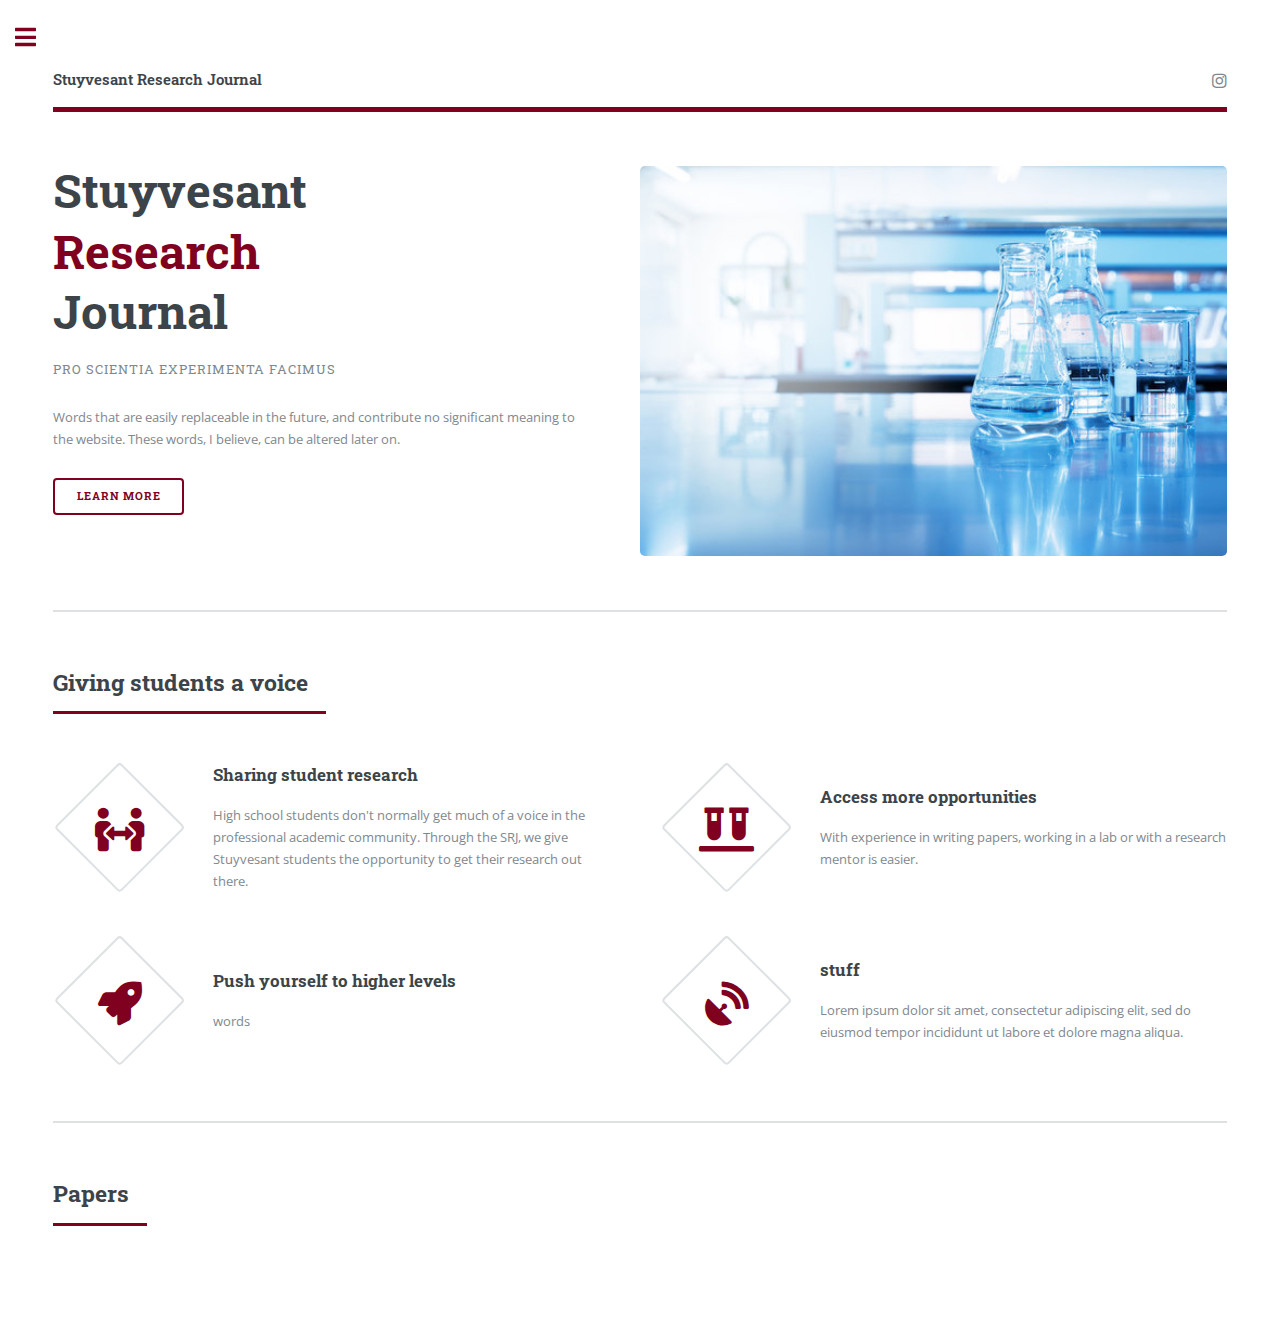
==== commit d8c1045d: "edits" ====
--- a/index.html
+++ b/index.html
@@ -23,7 +23,7 @@
 			<div class="inner">
 
 				<!-- Header -->
-				<header id="header">
+			 	<header id="header">
 					<a href="index.html" class="logo"><strong>Stuyvesant Research Journal</strong></a>
 					<ul class="icons">
 						<!--
@@ -55,7 +55,7 @@
 						</ul>
 					</div>
 					<span class="image object">
-						<img src="images/srj_logo(prototype).png" alt="" />
+						<img src="images/genericlab.jpg" alt="" />
 					</span>
 				</section>
 
@@ -243,7 +243,7 @@
 
 				<!-- Footer -->
 				<footer id="footer">
-					<p class="copyright">&copy; We don't have one. No rights reserved. Created by Ian Savino.</p>
+					<p class="copyright">&copy; We don't have one. No rights reserved. Created by Ian Savino. Design by <a href="https://html5up.net/" target="blank_">HTML5 UP</a>.</p>
 				</footer>
 
 			</div>
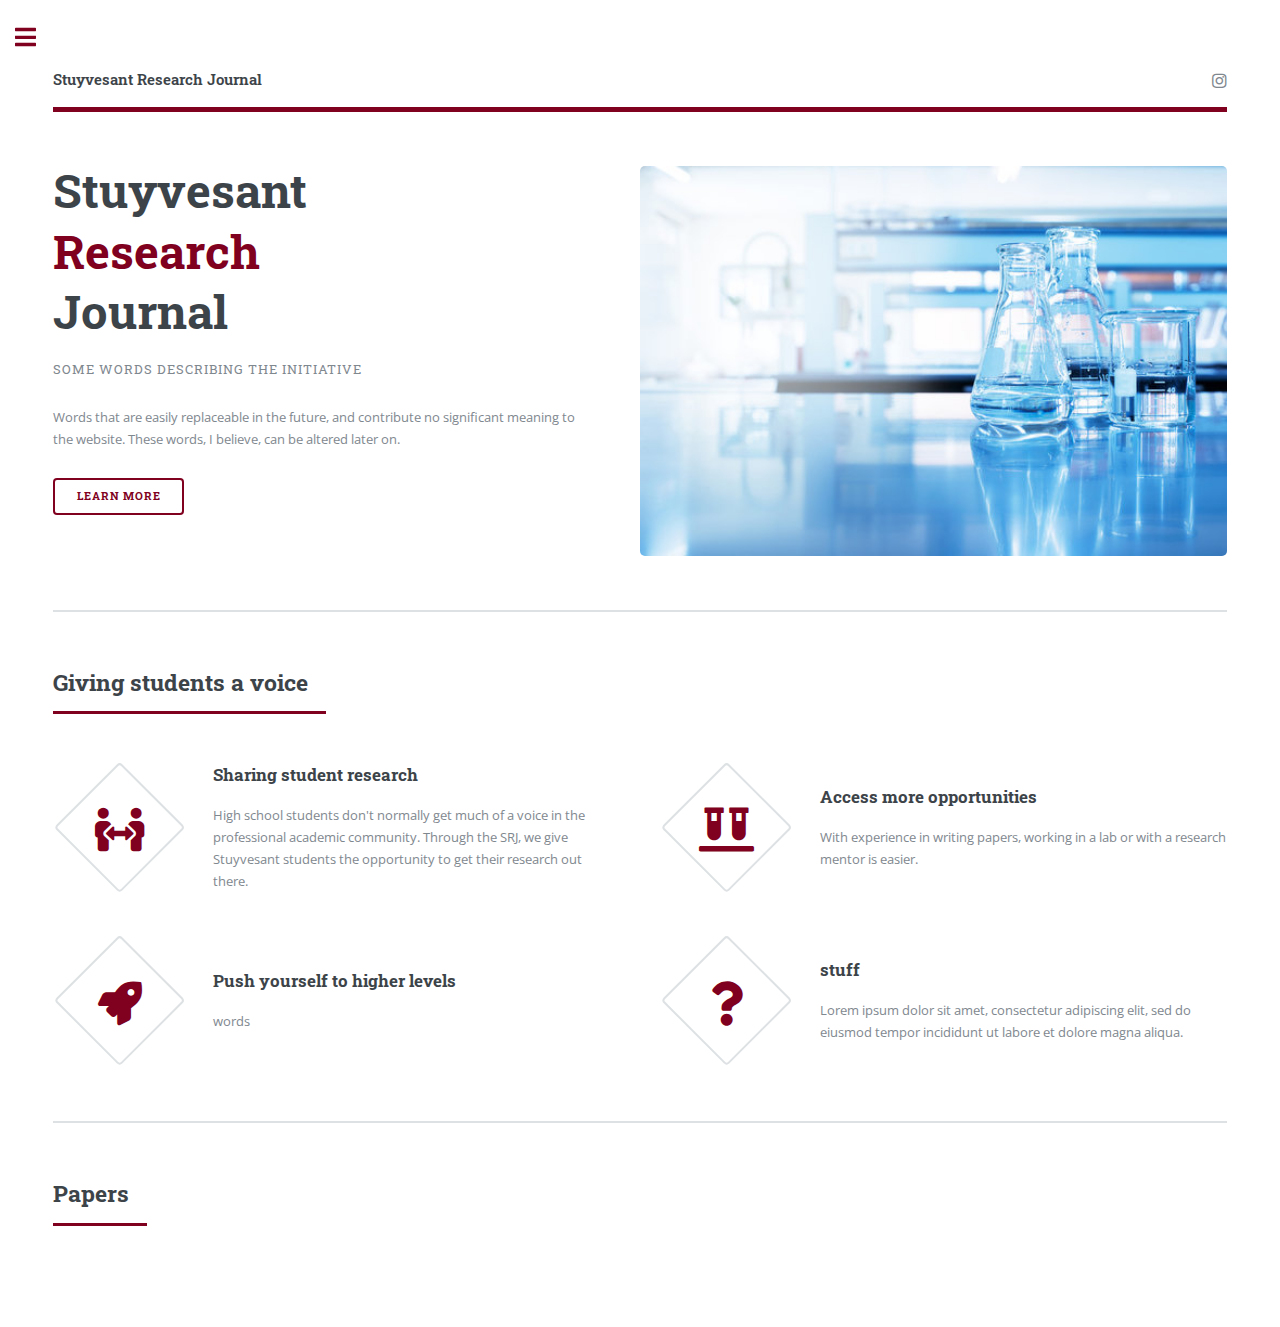
==== commit de73f291: "some changes here + there" ====
--- a/index.html
+++ b/index.html
@@ -46,12 +46,12 @@
 								<span style="color: #800020">Research</span><br>
 								Journal
 							</h1>
-							<p>Pro scientia experimenta facimus</p>
+							<p>some words describing the initiative</p>
 						</header>
 						<p>Words that are easily replaceable in the future, and contribute no significant meaning to the
 							website. These words, I believe, can be altered later on.</p>
 						<ul class="actions">
-							<li><a href="#" class="button big">Learn More</a></li>
+							<li><a href="about.html" class="button big">Learn More</a></li>
 						</ul>
 					</div>
 					<span class="image object">
@@ -90,7 +90,7 @@
 							</div>
 						</article>
 						<article>
-							<span class="icon solid fa-satellite-dish"></span>
+							<span class="icon solid fa-question"></span>
 							<div class="content">
 								<h3>stuff</h3>
 								<p>Lorem ipsum dolor sit amet, consectetur adipiscing elit, sed do eiusmod tempor
@@ -230,11 +230,8 @@
 					<header class="major">
 						<h2>Get in touch</h2>
 					</header>
-					<p>Sed varius enim lorem ullamcorper dolore aliquam aenean ornare velit lacus, ac varius enim lorem
-						ullamcorper dolore. Proin sed aliquam facilisis ante interdum. Sed nulla amet lorem feugiat
-						tempus aliquam.</p>
 					<ul class="contact">
-						<li class="icon solid fa-envelope"><a href="#">address@domain.com</a></li>
+						<li class="icon solid fa-envelope"><a href="mailto:address@domain.com">address@domain.com</a></li>
 						<li class="icon solid fa-phone">(000) 000-0000</li>
 						<li class="icon solid fa-home">345 Chambers Street<br />
 							New York, NY 10282</li>
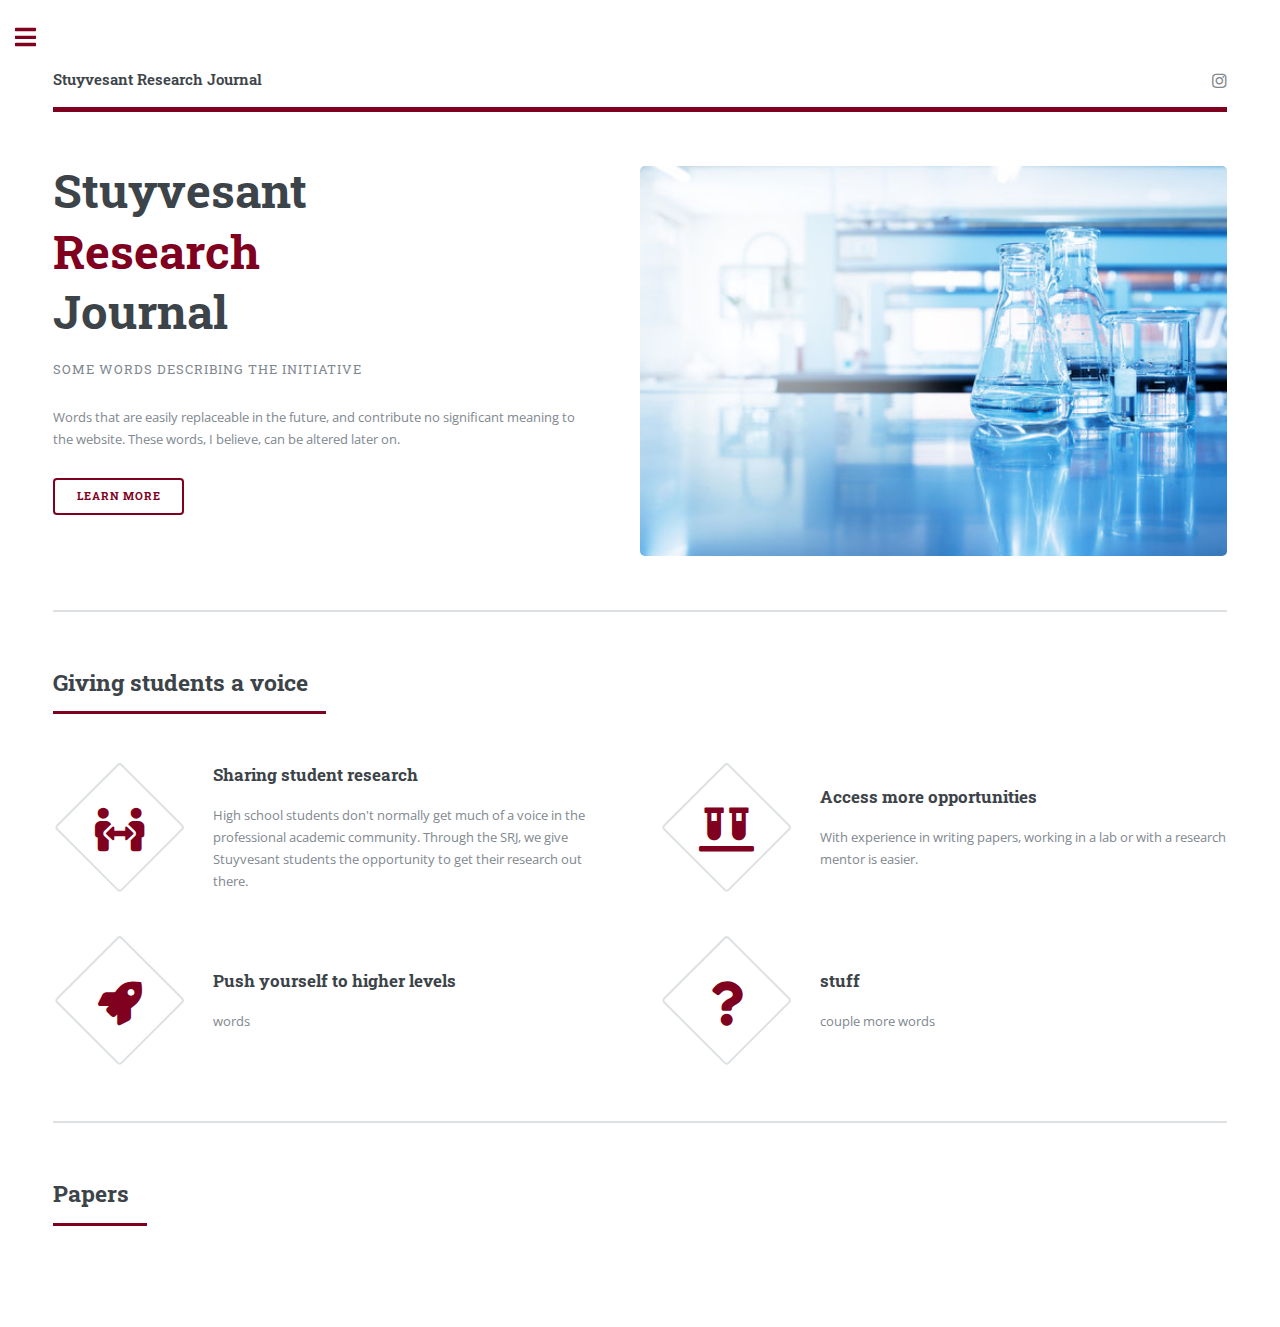
==== commit aaa56e41: "some changes here + there" ====
--- a/index.html
+++ b/index.html
@@ -93,8 +93,7 @@
 							<span class="icon solid fa-question"></span>
 							<div class="content">
 								<h3>stuff</h3>
-								<p>Lorem ipsum dolor sit amet, consectetur adipiscing elit, sed do eiusmod tempor
-									incididunt ut labore et dolore magna aliqua.</p>
+								<p>couple more words</p>
 							</div>
 						</article>
 					</div>
